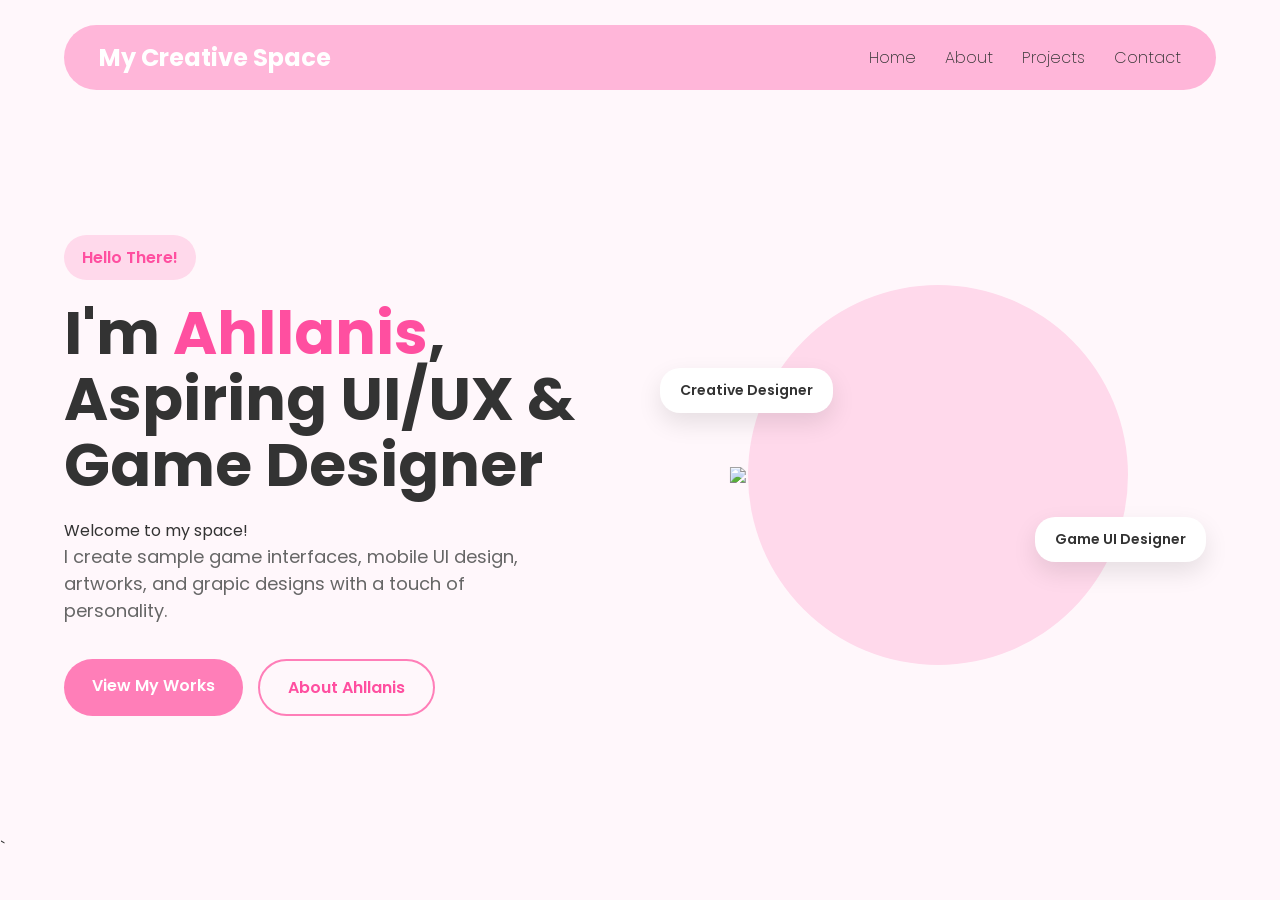
==== index.html @ 5bf9fc5b "Add files via upload" ====
<!DOCTYPE html>

<html lang="en">
<head>
    <meta charset="UTF-8">
    <meta name="viewport" content="width=device-width, initial-scale=1.0">
    <title>Ahllanis Portfolio</title>

<style>
    @import url('https://fonts.googleapis.com/css2?family=Poppins:wght@300;400;600;700&display=swap');

    *{
        margin:0;
        padding:0;
        box-sizing:border-box;
        font-family:'Poppins',sans-serif;
    }

    body{
        background:#fff7fb;
        color:#333;
    }


    nav{
        width:90%;
        margin:25px auto;
        background:#ffb6d9;
        border-radius:50px;
        padding:15px 35px;

        display:flex;
        justify-content:space-between;
        align-items:center;
    }

    .logo{
        font-size:24px;
        font-weight:650;
        color:#ffffff;
    }


    .nav-links a{
        text-decoration:none;
        color:#333;
        margin-left:25px;
        font-weight:200;
    }

    .nav-links a:hover{
        color:#ff4fa0;
    }


    .hero{
        width:90%;
        margin:auto;
        min-height:80vh;

        display:flex;
        align-items:center;
        justify-content:space-between;
        gap:40px;
    }

    .left{
        flex:1;
    }

    .tag{
        display:inline-block;
        background:#ffd9eb;
        color:#ff4fa0;
        padding:10px 18px;
        border-radius:30px;
        margin-bottom:20px;
        font-weight:600;
    }

    h1{
        font-size:60px;
        line-height:1.1;
        margin-bottom:20px;
    }

    .pink{
        color:#ff4fa0;
    }

    .description{
        font-size:18px;
        color:#666;
        margin-bottom:35px;
        max-width:500px;
    }

    .buttons{
        display:flex;
        gap:15px;
    }

    .btn{
        text-decoration:none;
        padding:14px 28px;
        border-radius:40px;
        font-weight:600;
        transition:0.3s;
    }

    .primary{
        background:#ff7eb8;
        color:white;
    }

    .primary:hover{
        background:#ff4fa0;
    }

    .secondary{
        border:2px solid #ff7eb8;
        color:#ff4fa0;
    }

    .secondary:hover{
        background:#ffd9eb;
    }


    .right{
        flex:1;
        display:flex;
        justify-content:center;
        position:relative;
    }

    .profile{
        width:420px;
        position:relative;
        bottom: 0;
        left: 1%;
        transform: translateX(-1%);
        z-index:10;
    }

    .circle{
        width:380px;
        height:380px;
        background:#ffd9eb;
        border-radius:50%;
        position:absolute;
        top: 50%;
        left: 50%;
        transform: translate(-50%, -50%);
        z-index:-1;
    }

    

    .floating-card{
        position:absolute;
        background:white;
        padding:12px 20px;
        border-radius:20px;
        box-shadow:0 10px 25px rgba(0,0,0,0.1);
        z-index:3;
        font-size:14px;
        font-weight:600;
    }

    .card1{
        top:50px;
        right:10px;
    }

    .card2{
        bottom:70px;
        left:0;
    }

    @media(max-width:900px){

        .hero{
            flex-direction:column-reverse;
            text-align:center;
            padding-top:40px;
        }

        h1{
            font-size:42px;
        }

        .description{
            margin:auto;
            margin-bottom:30px;
        }

        .buttons{
            justify-content:center;
        }

        .circle{
            width:280px;
            height:280px;
        }

        .profile{
            width:260px;
        }
    }

    @media (max-width: 768px){

nav{
    width:95%;
    margin:15px auto;
    padding:15px 15px;
    border-radius:35px;

    display:flex;
    flex-direction:column;
    align-items:center;
}

.logo{
    font-size:1.5rem;
    color:#ff4f9d;
    text-align:center;
    margin-bottom:15px;
}


.nav-links a{
    font-size:0.85rem;
    color:#333;
    margin-left:0;
}

.hero{
    flex-direction:column-reverse;
    text-align:center;
    padding-top:20px;
}

h1{
    font-size:2rem;
}

.description{
    font-size:0.95rem;
    max-width:100%;
}

.buttons{
    flex-direction:column;
    align-items:center;
}

.btn{
    width:220px;
}

.profile{
    width:230px;
    left:0;
    transform:none;
}

.circle{
    width:260px;
    height:260px;
}

.card1{
    top:20px;
    right:0;
    font-size:12px;
}

.card2{
    bottom:30px;
    left:0;
    font-size:12px;
}



.nav-links{
    background:#ffd9ea;
    border-radius:20px; 
    padding:12px 20px;
    
    display:flex;
    justify-content:center;
    align-items:center;
    gap:18px;

    width:85%;
    max-width:350px;
}

    }


   
   




</style>
</head>

<body>


<nav>

    <div class="logo">My Creative Space</div>

    <div class="nav-links">
        <a href="index.html">Home</a>
        <a href="about.html">About</a>
        <a href="projsnanis.html">Projects</a>
        <a href="contacts.html">Contact</a>
    </div>

</nav>

<section class="hero">

    <div class="left">

        <div class="tag"> Hello There!</div>

        <h1>
            I'm <span class="pink">Ahllanis</span>,<br>
            Aspiring UI/UX &<br>
            Game Designer
        </h1>
Welcome to my space! <p class="description">
            I create sample game interfaces, mobile UI design,
            artworks, and grapic designs with a touch
            of personality.
        </p>

        <div class="buttons">

            <a href="projsnanis.html" class="btn primary">
                View My Works
            </a>

            <a href="about.html" class="btn secondary">
                About Ahllanis
            </a>

        </div>

    </div>

    <div class="right">

        <div class="circle"></div>

        <img src="./images/nanispfp.png" class="profile" width="300">

        <div class="floating-card card1">
            Game UI Designer
        </div>

        <div class="floating-card card2">
            Creative Designer
        </div>

    </div>

</section>
`

</body>
</html>
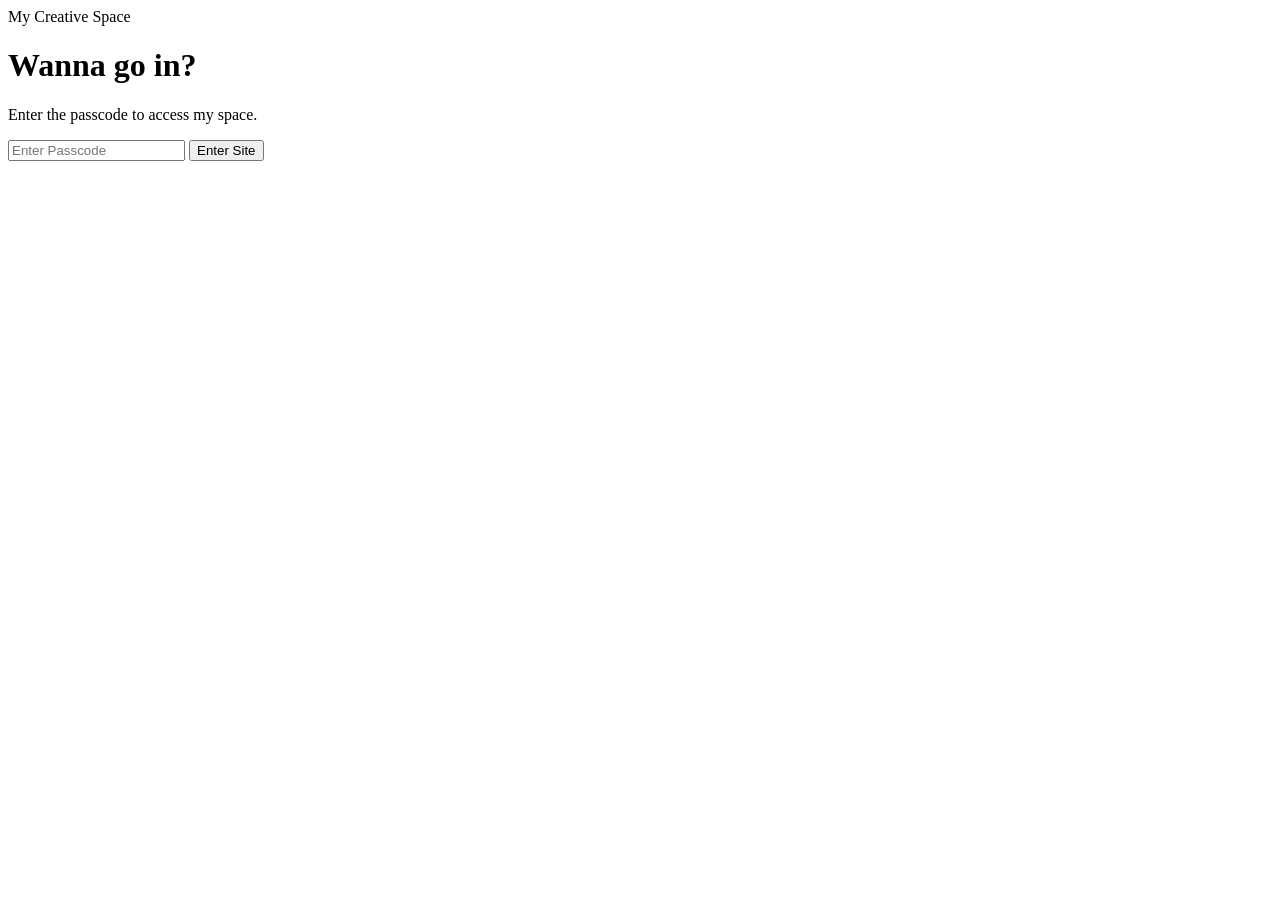
==== commit 21d231dd: "Update index.html" ====
--- a/index.html
+++ b/index.html
@@ -1,381 +1,99 @@
 <!DOCTYPE html>
-
 <html lang="en">
 <head>
-    <meta charset="UTF-8">
-    <meta name="viewport" content="width=device-width, initial-scale=1.0">
-    <title>Ahllanis Portfolio</title>
+<meta charset="UTF-8">
+<meta name="viewport" content="width=device-width, initial-scale=1.0">
 
-<style>
-    @import url('https://fonts.googleapis.com/css2?family=Poppins:wght@300;400;600;700&display=swap');
+<title>Login</title>
 
-    *{
-        margin:0;
-        padding:0;
-        box-sizing:border-box;
-        font-family:'Poppins',sans-serif;
-    }
+<link href="https://fonts.googleapis.com/css2?family=Poppins:wght@300;400;500;600;700&display=swap" rel="stylesheet">
 
-    body{
-        background:#fff7fb;
-        color:#333;
-    }
+<link rel="stylesheet" href="index.css">
+<window.location.href = "portfolio.html";>
 
-
-    nav{
-        width:90%;
-        margin:25px auto;
-        background:#ffb6d9;
-        border-radius:50px;
-        padding:15px 35px;
-
-        display:flex;
-        justify-content:space-between;
-        align-items:center;
-    }
-
-    .logo{
-        font-size:24px;
-        font-weight:650;
-        color:#ffffff;
-    }
-
-
-    .nav-links a{
-        text-decoration:none;
-        color:#333;
-        margin-left:25px;
-        font-weight:200;
-    }
-
-    .nav-links a:hover{
-        color:#ff4fa0;
-    }
-
-
-    .hero{
-        width:90%;
-        margin:auto;
-        min-height:80vh;
-
-        display:flex;
-        align-items:center;
-        justify-content:space-between;
-        gap:40px;
-    }
-
-    .left{
-        flex:1;
-    }
-
-    .tag{
-        display:inline-block;
-        background:#ffd9eb;
-        color:#ff4fa0;
-        padding:10px 18px;
-        border-radius:30px;
-        margin-bottom:20px;
-        font-weight:600;
-    }
-
-    h1{
-        font-size:60px;
-        line-height:1.1;
-        margin-bottom:20px;
-    }
-
-    .pink{
-        color:#ff4fa0;
-    }
-
-    .description{
-        font-size:18px;
-        color:#666;
-        margin-bottom:35px;
-        max-width:500px;
-    }
-
-    .buttons{
-        display:flex;
-        gap:15px;
-    }
-
-    .btn{
-        text-decoration:none;
-        padding:14px 28px;
-        border-radius:40px;
-        font-weight:600;
-        transition:0.3s;
-    }
-
-    .primary{
-        background:#ff7eb8;
-        color:white;
-    }
-
-    .primary:hover{
-        background:#ff4fa0;
-    }
-
-    .secondary{
-        border:2px solid #ff7eb8;
-        color:#ff4fa0;
-    }
-
-    .secondary:hover{
-        background:#ffd9eb;
-    }
-
-
-    .right{
-        flex:1;
-        display:flex;
-        justify-content:center;
-        position:relative;
-    }
-
-    .profile{
-        width:420px;
-        position:relative;
-        bottom: 0;
-        left: 1%;
-        transform: translateX(-1%);
-        z-index:10;
-    }
-
-    .circle{
-        width:380px;
-        height:380px;
-        background:#ffd9eb;
-        border-radius:50%;
-        position:absolute;
-        top: 50%;
-        left: 50%;
-        transform: translate(-50%, -50%);
-        z-index:-1;
-    }
-
-    
-
-    .floating-card{
-        position:absolute;
-        background:white;
-        padding:12px 20px;
-        border-radius:20px;
-        box-shadow:0 10px 25px rgba(0,0,0,0.1);
-        z-index:3;
-        font-size:14px;
-        font-weight:600;
-    }
-
-    .card1{
-        top:50px;
-        right:10px;
-    }
-
-    .card2{
-        bottom:70px;
-        left:0;
-    }
-
-    @media(max-width:900px){
-
-        .hero{
-            flex-direction:column-reverse;
-            text-align:center;
-            padding-top:40px;
-        }
-
-        h1{
-            font-size:42px;
-        }
-
-        .description{
-            margin:auto;
-            margin-bottom:30px;
-        }
-
-        .buttons{
-            justify-content:center;
-        }
-
-        .circle{
-            width:280px;
-            height:280px;
-        }
-
-        .profile{
-            width:260px;
-        }
-    }
-
-    @media (max-width: 768px){
-
-nav{
-    width:95%;
-    margin:15px auto;
-    padding:15px 15px;
-    border-radius:35px;
-
-    display:flex;
-    flex-direction:column;
-    align-items:center;
-}
-
-.logo{
-    font-size:1.5rem;
-    color:#ff4f9d;
-    text-align:center;
-    margin-bottom:15px;
-}
-
-
-.nav-links a{
-    font-size:0.85rem;
-    color:#333;
-    margin-left:0;
-}
-
-.hero{
-    flex-direction:column-reverse;
-    text-align:center;
-    padding-top:20px;
-}
-
-h1{
-    font-size:2rem;
-}
-
-.description{
-    font-size:0.95rem;
-    max-width:100%;
-}
-
-.buttons{
-    flex-direction:column;
-    align-items:center;
-}
-
-.btn{
-    width:220px;
-}
-
-.profile{
-    width:230px;
-    left:0;
-    transform:none;
-}
-
-.circle{
-    width:260px;
-    height:260px;
-}
-
-.card1{
-    top:20px;
-    right:0;
-    font-size:12px;
-}
-
-.card2{
-    bottom:30px;
-    left:0;
-    font-size:12px;
-}
-
-
-
-.nav-links{
-    background:#ffd9ea;
-    border-radius:20px; 
-    padding:12px 20px;
-    
-    display:flex;
-    justify-content:center;
-    align-items:center;
-    gap:18px;
-
-    width:85%;
-    max-width:350px;
-}
-
-    }
-
-
-   
-   
-
-
-
-
-</style>
 </head>
 
 <body>
 
+<div class="login-container">
 
-<nav>
-
-    <div class="logo">My Creative Space</div>
-
-    <div class="nav-links">
-        <a href="index.html">Home</a>
-        <a href="about.html">About</a>
-        <a href="projsnanis.html">Projects</a>
-        <a href="contacts.html">Contact</a>
+    <div class="ribbon">
+         My Creative Space 
     </div>
 
-</nav>
+    <div class="login-card">
 
-<section class="hero">
+        <h1>Wanna go in?</h1>
+        <p>Enter the passcode to access my space.</p>
 
-    <div class="left">
+        <input type="password" id="password" placeholder="Enter Passcode">
 
-        <div class="tag"> Hello There!</div>
+        <button id="enterBtn" onclick="checkPassword()">
+            Enter Site
+        </button>
 
-        <h1>
-            I'm <span class="pink">Ahllanis</span>,<br>
-            Aspiring UI/UX &<br>
-            Game Designer
-        </h1>
-Welcome to my space! <p class="description">
-            I create sample game interfaces, mobile UI design,
-            artworks, and grapic designs with a touch
-            of personality.
-        </p>
-
-        <div class="buttons">
-
-            <a href="projsnanis.html" class="btn primary">
-                View My Works
-            </a>
-
-            <a href="about.html" class="btn secondary">
-                About Ahllanis
-            </a>
-
-        </div>
+        <p id="error"></p>
 
     </div>
 
-    <div class="right">
+</div>
 
-        <div class="circle"></div>
 
-        <img src="./images/nanispfp.png" class="profile" width="300">
+<script>
 
-        <div class="floating-card card1">
-            Game UI Designer
-        </div>
+function checkPassword(){
 
-        <div class="floating-card card2">
-            Creative Designer
-        </div>
+    let password =
+    document.getElementById("password").value;
 
-    </div>
+    if(password === "projsainteg"){
 
-</section>
-`
+        window.location.href = "index.html";
+
+    }else{
+
+        document.getElementById("error").innerHTML =
+        "Incorrect passcode.";
+
+    }
+
+}
+
+</script>
+
+<script>
+
+const passcode = document.getElementById("password");
+const enterBtn = document.getElementById("enterBtn");
+
+passcode.addEventListener("input", function(){
+
+    if(passcode.value.length >= 9){
+        enterBtn.classList.add("active");
+    }
+    else{
+        enterBtn.classList.remove("active");
+    }
+
+});
+
+function checkPassword(){
+
+    if(passcode.value.length < 8){
+        alert("Entry must be at least 11 characters!");
+        return;
+    }
+
+    if(passcode.value === "projsainteg"){
+        window.location.href = "index.html";
+    }
+    else{
+        alert("Wrong password! Try again hehe.");
+    }
+
+}
+
+</script>
 
 </body>
-</html>+</html>
